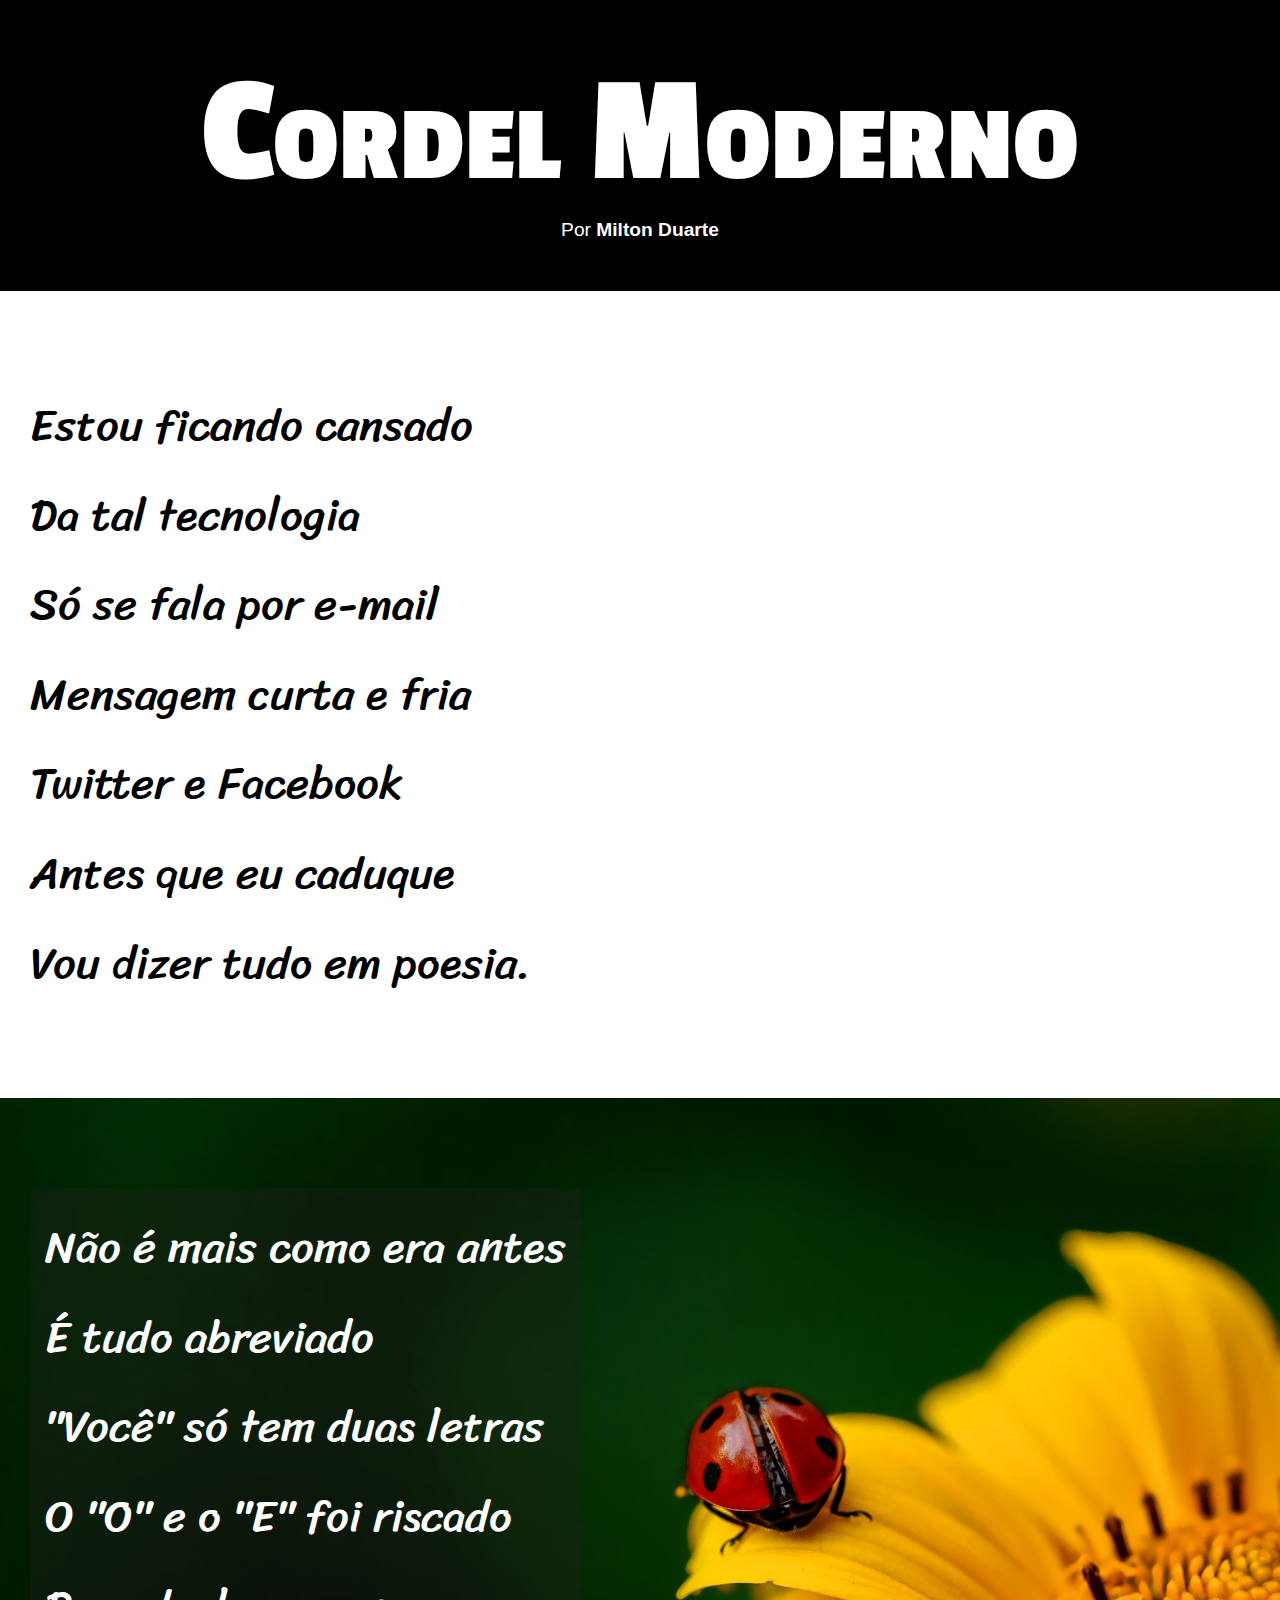
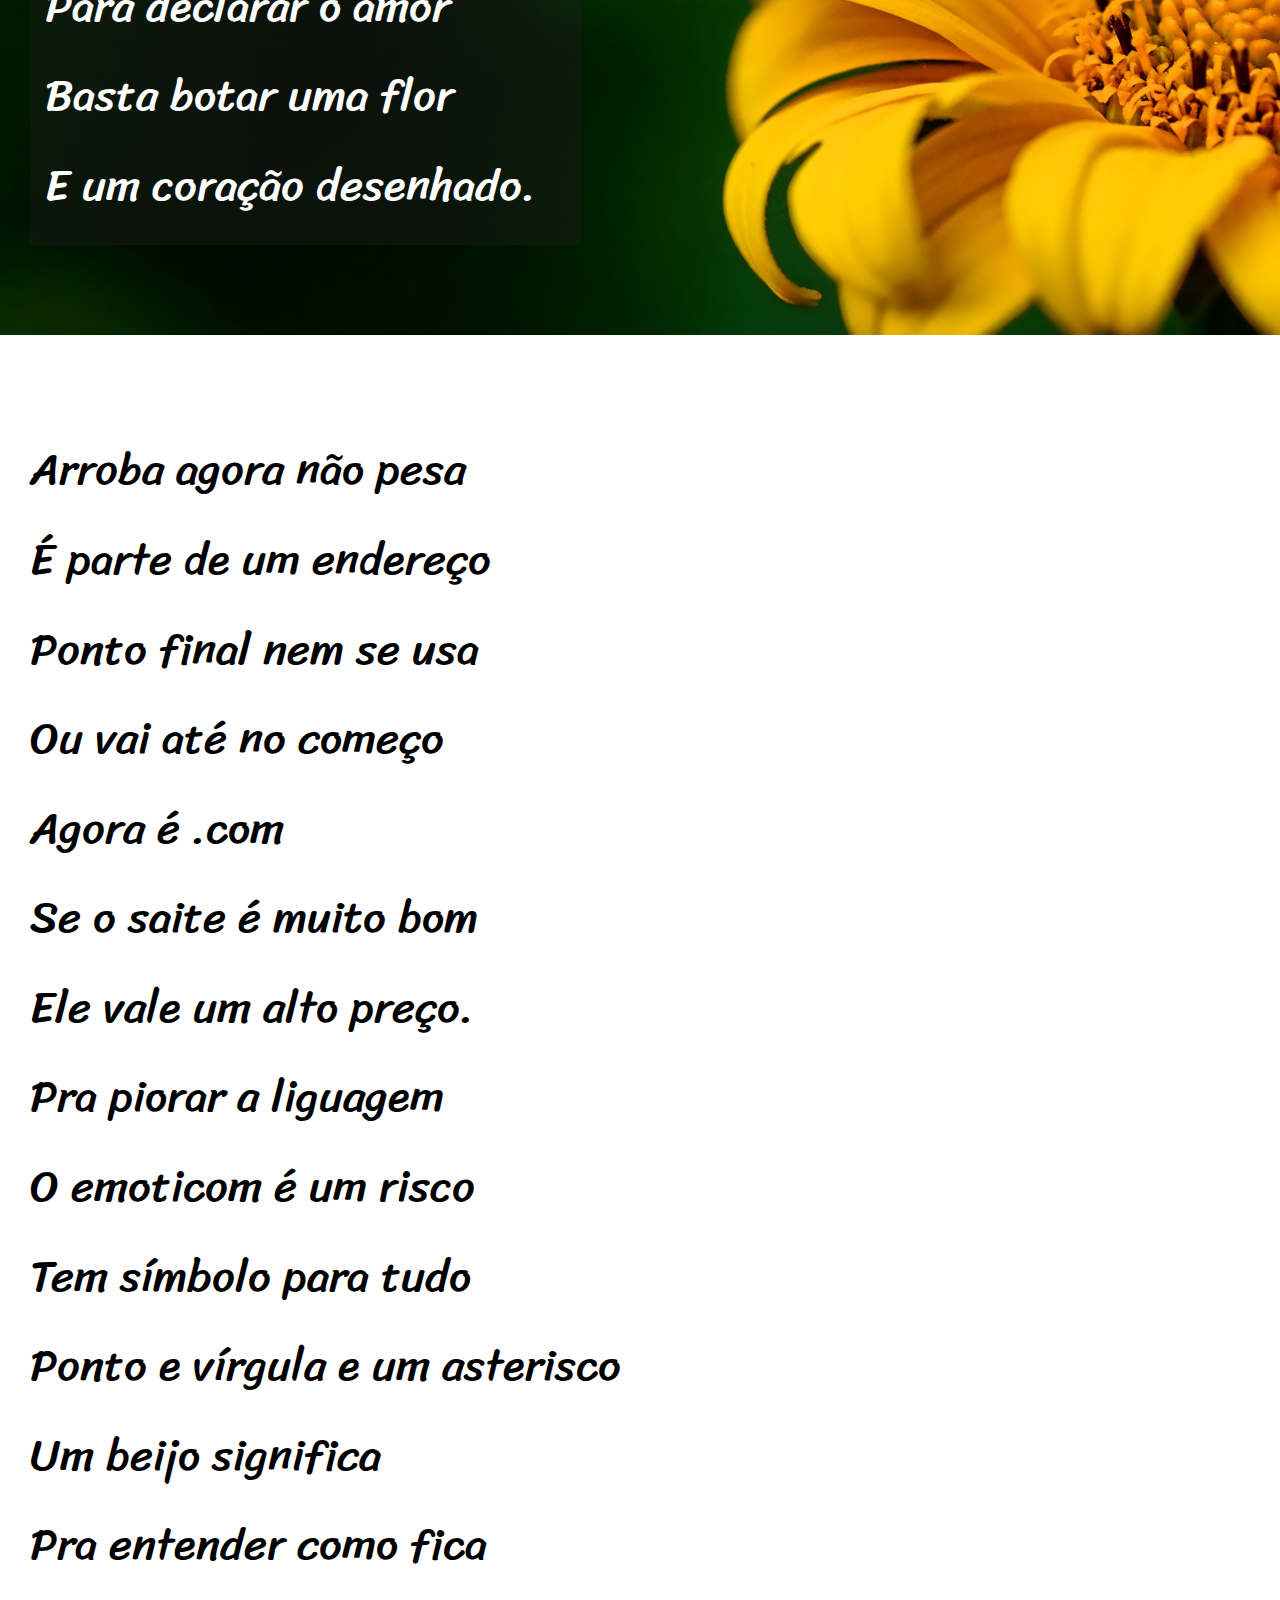
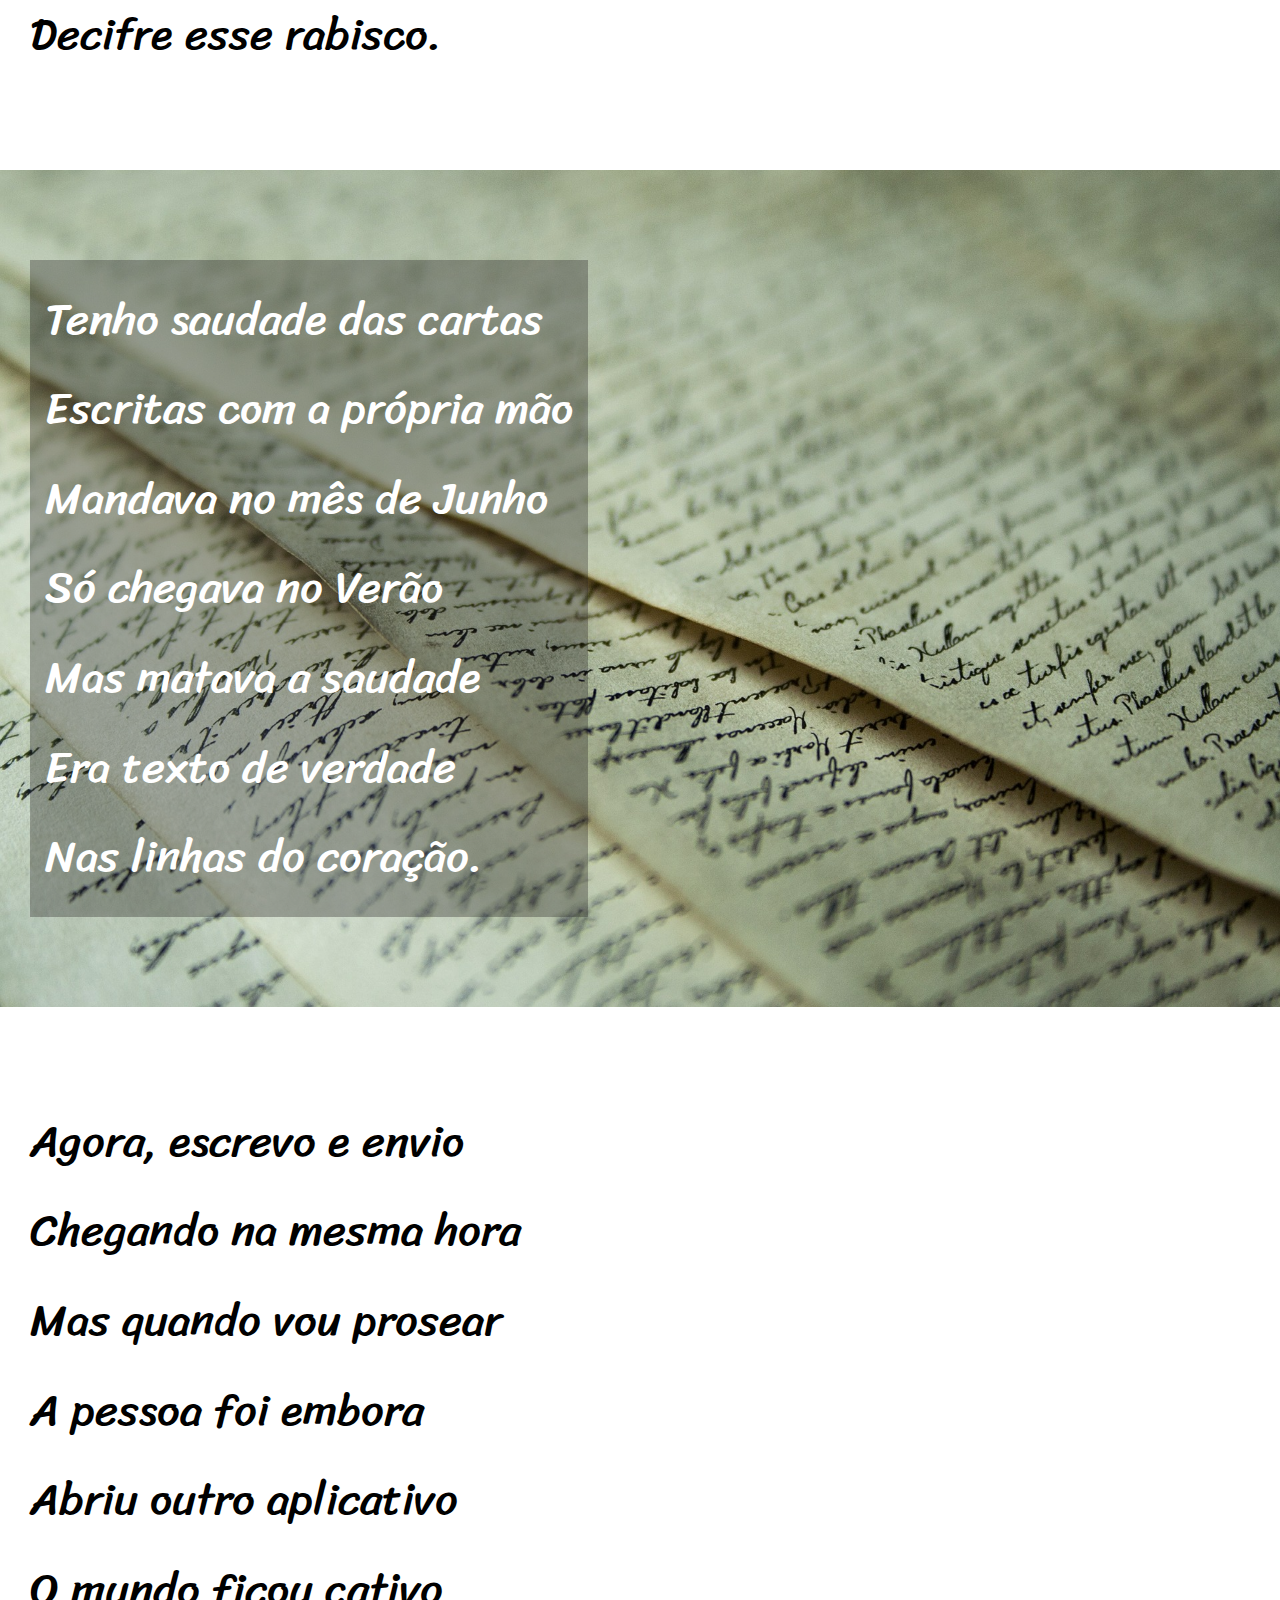
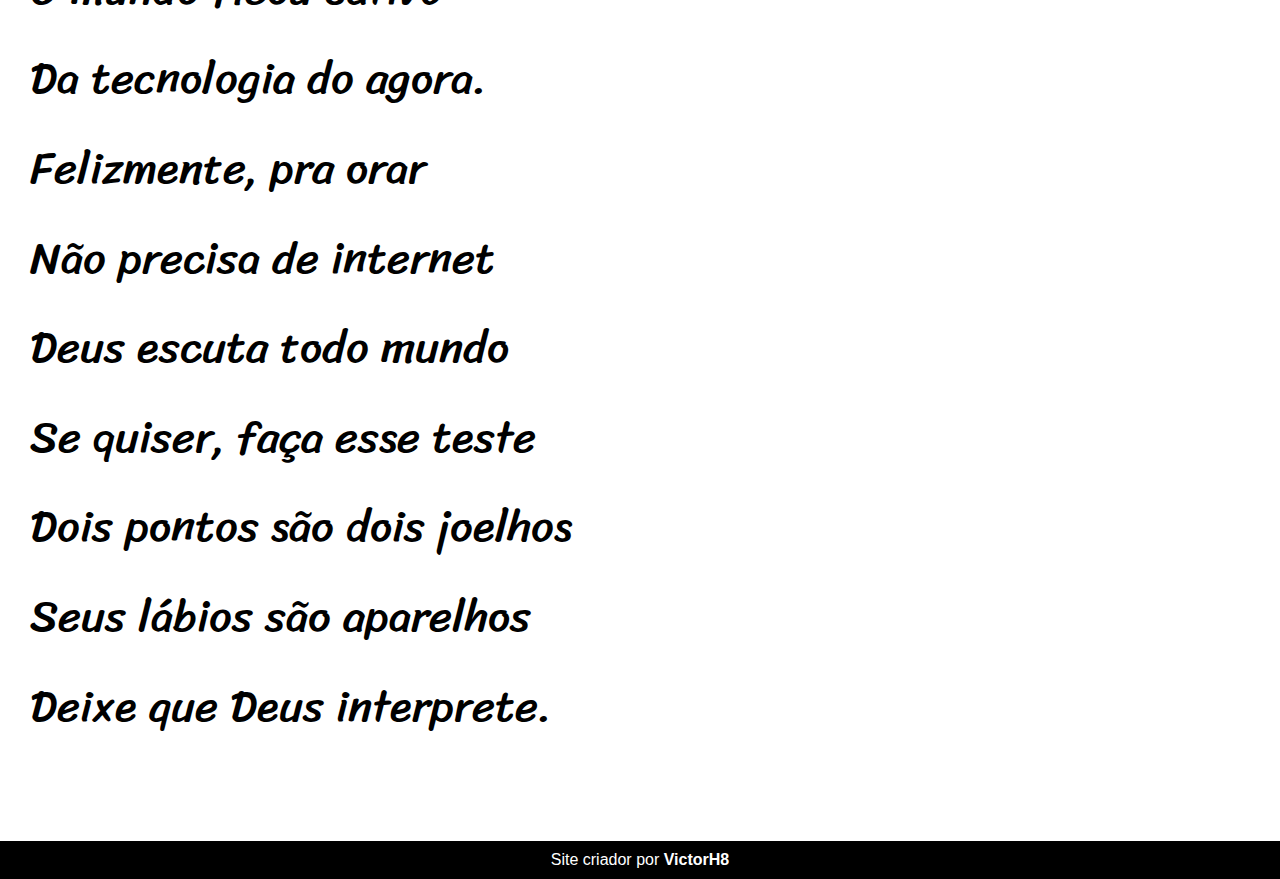
==== projeto-cordel/index.html @ ec3b974e "Atualizando meus styles" ====
<!DOCTYPE html>
<html lang="pt-br">
<head>
    <meta charset="UTF-8">
    <meta http-equiv="X-UA-Compatible" content="IE=edge">
    <meta name="viewport" content="width=device-width, initial-scale=1.0">
    <link rel="stylesheet" href="style.css">
    <title>Cordel Moderno</title>
</head>
<body>

    <header>
        <h1>Cordel Moderno</h1>
        <p>Por <a href="https://www.recantodasletras.com.br/poesias/3186743" target="_blank">Milton Duarte</a></p>
    </header>

    <section class="normal">
        <p>
            Estou ficando cansado <br>
            Da tal tecnologia <br>
            Só se fala por e-mail <br>
            Mensagem curta e fria <br>
            Twitter e Facebook <br>
            Antes que eu caduque <br>
            Vou dizer tudo em poesia. <br>
        </p>
    </section>

    <section class="imagem1">
        <p>
            Não é mais como era antes <br>
            É tudo abreviado <br>
            "Você" só tem duas letras <br>
            O "O" e o "E" foi riscado <br>
            Para declarar o amor <br>
            Basta botar uma flor <br>
            E um coração desenhado. <br>
        </p>
    </section>

    <section  class="normal">
        <p>
            Arroba agora não pesa <br>
            É parte de um endereço <br>
            Ponto final nem se usa <br>
            Ou vai até no começo <br>
            Agora é .com <br>
            Se o saite é muito bom <br>
            Ele vale um alto preço. <br>
            
            Pra piorar a liguagem <br>
            O emoticom é um risco <br>
            Tem símbolo para tudo <br>
            Ponto e vírgula e um asterisco <br>
            Um beijo significa <br>
            Pra entender como fica <br>
            Decifre esse rabisco. <br>
        </p>
    </section>

    <section class="imagem2">
        <p>
            Tenho saudade das cartas <br>
            Escritas com a própria mão <br>
            Mandava no mês de Junho <br>
            Só chegava no Verão <br>
            Mas matava a saudade <br>
            Era texto de verdade <br>
            Nas linhas do coração. <br>
        </p>
    </section>

    <section class="normal">
        <p>
            Agora, escrevo e envio <br>
            Chegando na mesma hora <br>
            Mas quando vou prosear <br>
            A pessoa foi embora <br>
            Abriu outro aplicativo <br>
            O mundo ficou cativo <br>
            Da tecnologia do agora. <br>
            
            Felizmente, pra orar <br>
            Não precisa de internet <br>
            Deus escuta todo mundo <br>
            Se quiser, faça esse teste <br>
            Dois pontos são dois joelhos <br>
            Seus lábios são aparelhos <br>
            Deixe que Deus interprete. <br>
        </p>
    </section>

    <footer>
        <p>Site criador por <a href="https://github.com/VictorH8" target="_blank">VictorH8</a></p>
    </footer>

</body>
</html>
---- projeto-cordel/style.css ----
@charset "UTF-8";
@import url('https://fonts.googleapis.com/css2?family=Passion+One&display=swap');
@import url('https://fonts.googleapis.com/css2?family=Sriracha&display=swap');

:root {
    --fonte01: Arial, Helvetica, sans-serif;
    --fonte02: 'Passion One', sans-serif;
    --fonte03:  'Sriracha', sans-serif;
}

* {
    margin: 0;
    padding: 0;
}

html , body {
    min-height: 100%;
    font-family: var(--fonte01);
}

header {
    color: white;
    background-color: black;
    text-align: center;
    padding-top: 50px;
}

header > h1 {
    font-variant: small-caps;
    font-family: var(--fonte02);
    font-size: 12vw;
}

header > p {
    padding-bottom: 50px;
    font-size: 1.2em;
}

header a {
    text-decoration: none;
    color: white;
    font-weight: bolder;
}

section {
    font-family: var(--fonte03);
    padding-top: 10vh;
    padding-bottom: 10vh;
    padding-left: 30px;
    line-height: 2em;
    font-size: 3.5vw;
}

section.normal {
    background-color: white;
}

section.imagem1 {
    background-image: url(img/background001.jpg);
    background-size: 100% 100%;
}

section.imagem2 {
    background-image: url(img/background002.jpg);
    background-size: 100% 100%;
}

section.imagem1 p {
    background-color: rgba(32, 31, 31, 0.329);
    color: white;
    display: inline-block;
    padding: 15px;
}

section.imagem2 p {
    background-color: rgba(32, 31, 31, 0.329);
    color: white;
    display: inline-block;
    padding: 15px;
}

footer {
    text-align: center;
    color: white;
    background-color: black;
    padding: 10px;

}

a:hover {
    border-bottom: 2px solid white;
}

footer a {
    text-decoration: none;
    color: white;
    font-weight: bolder;
}
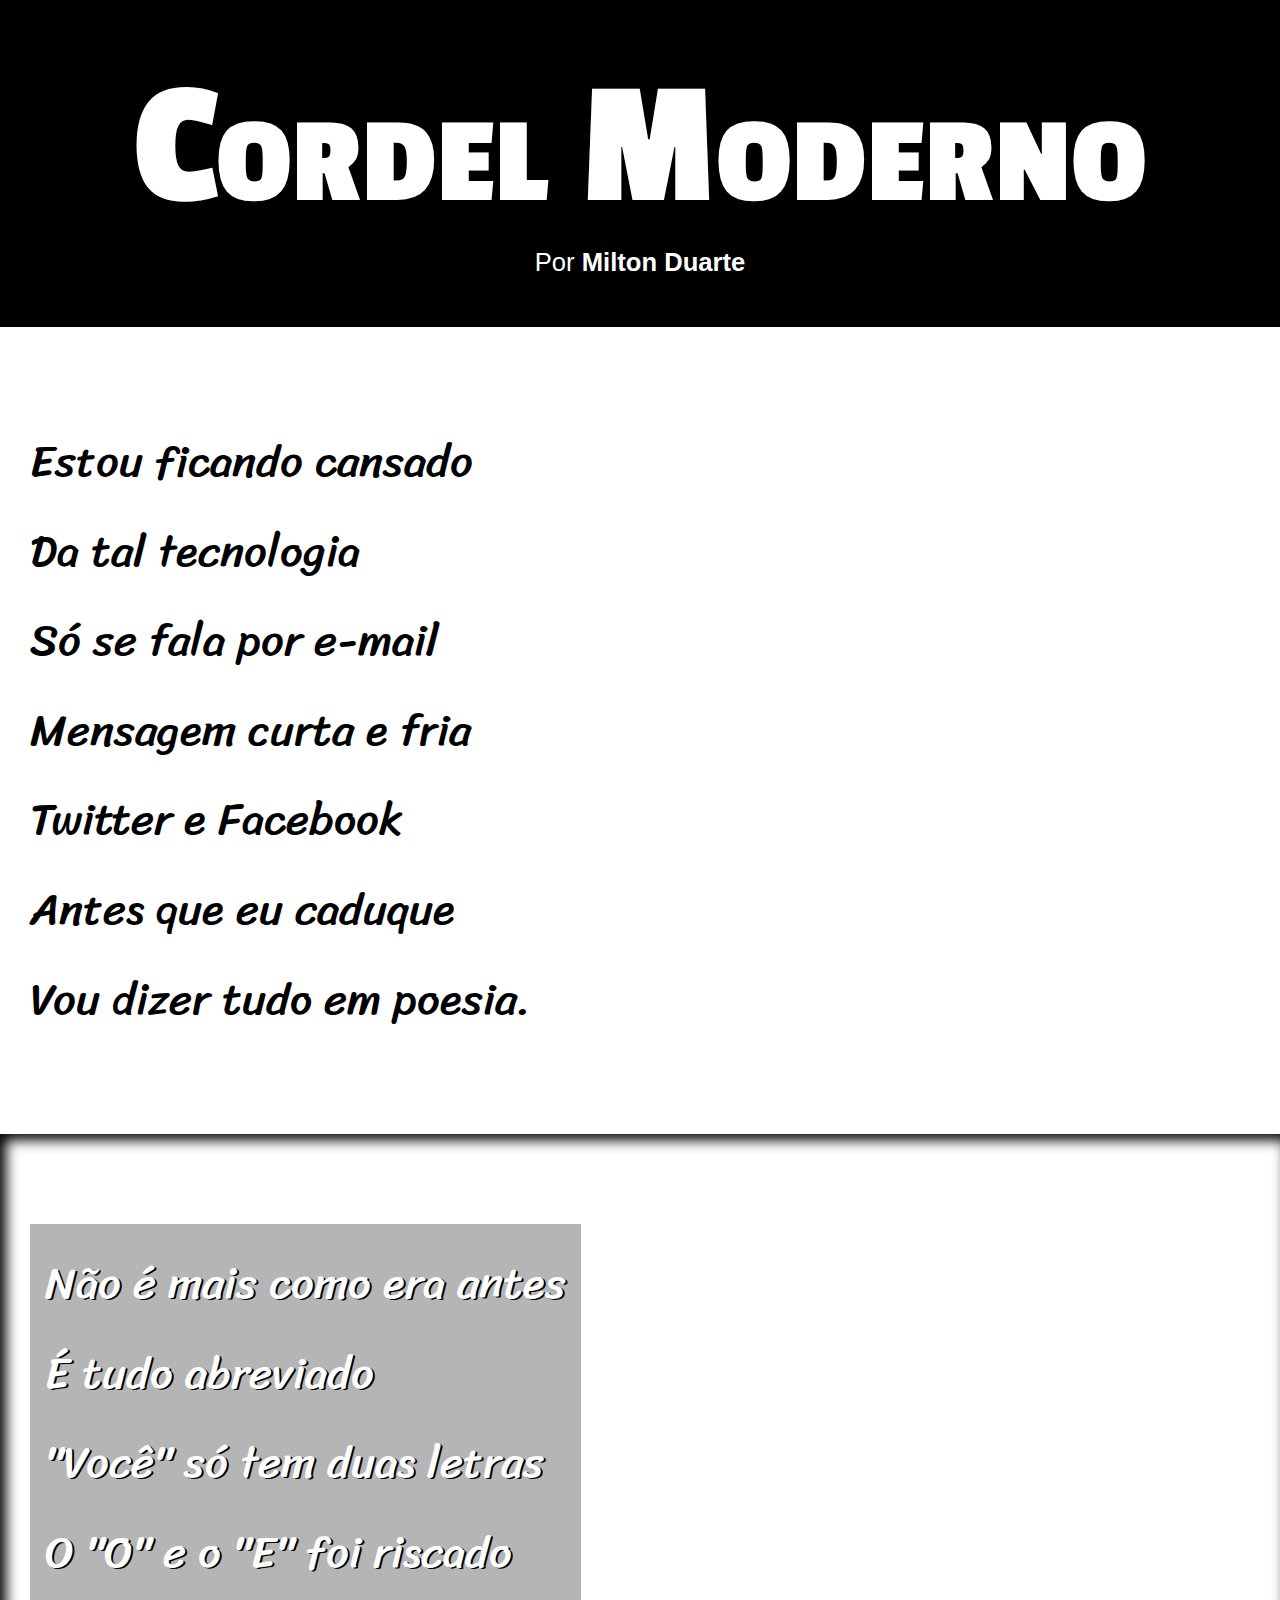
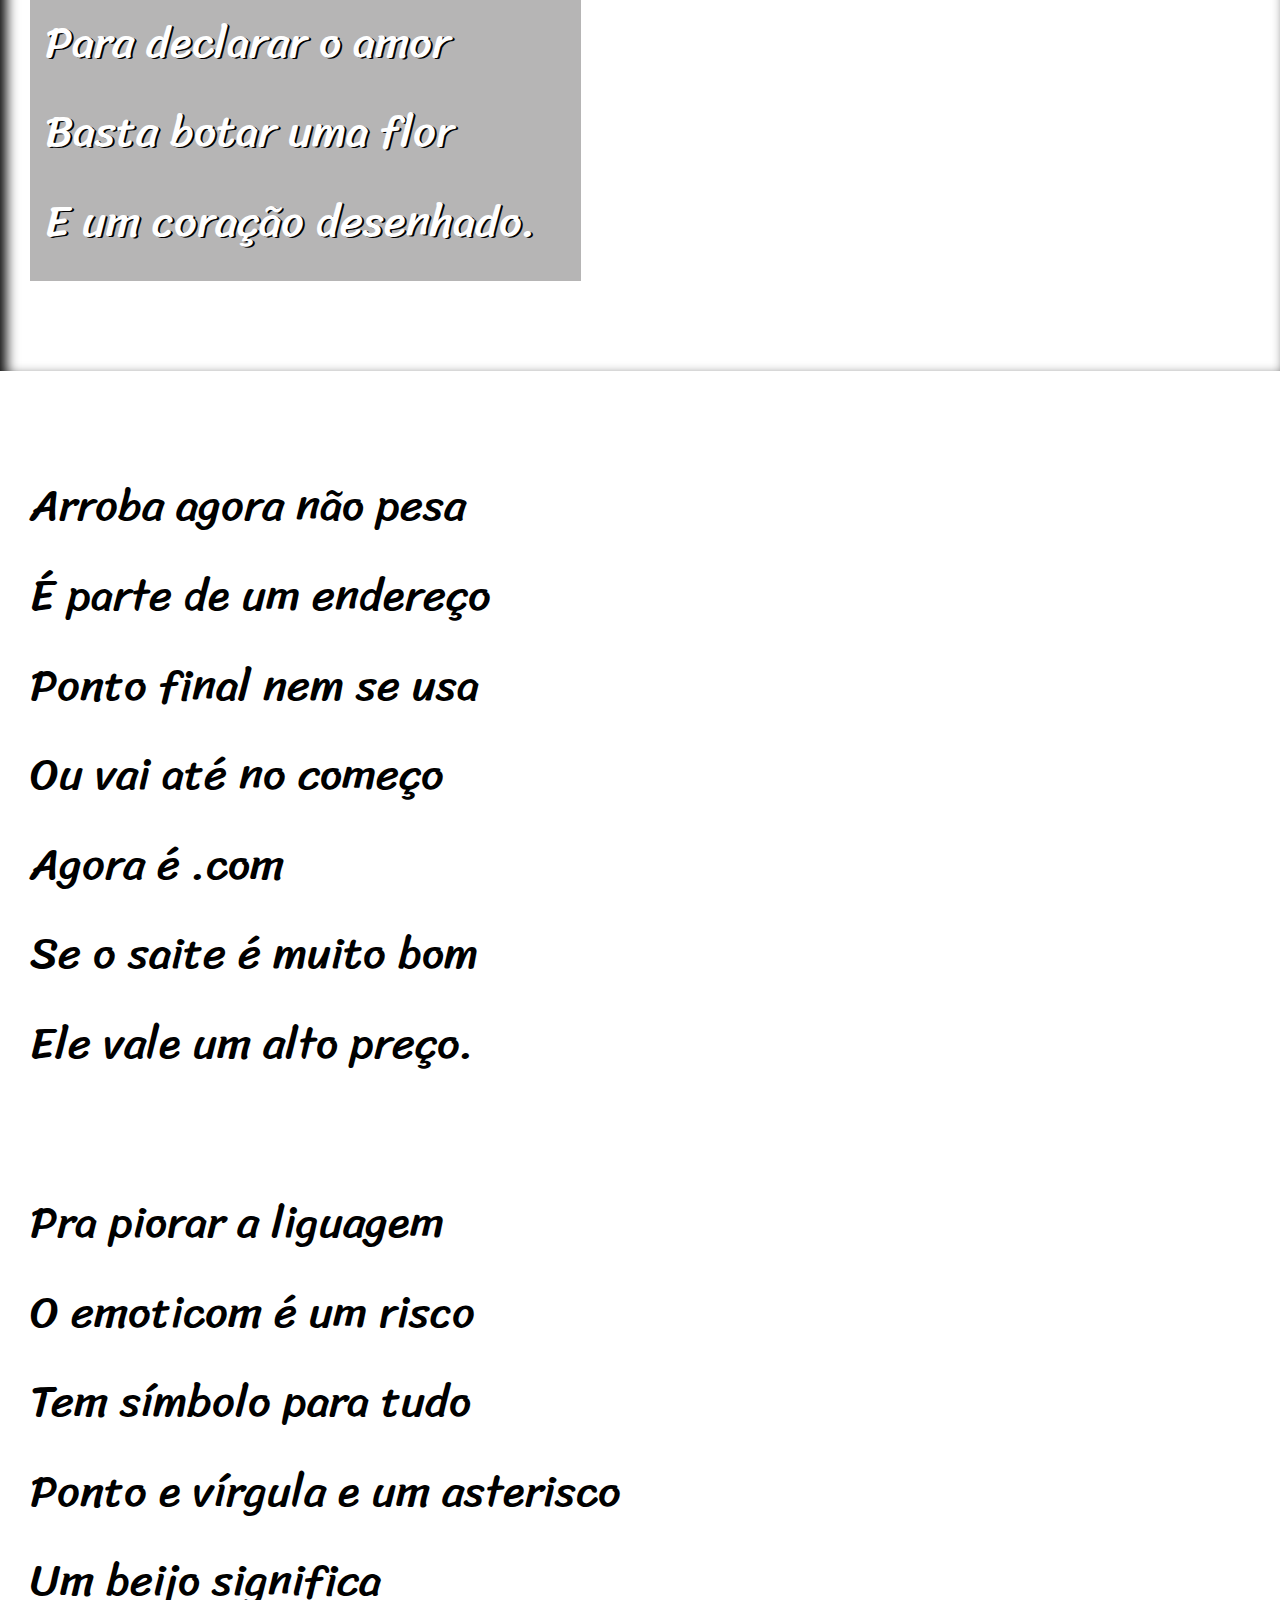
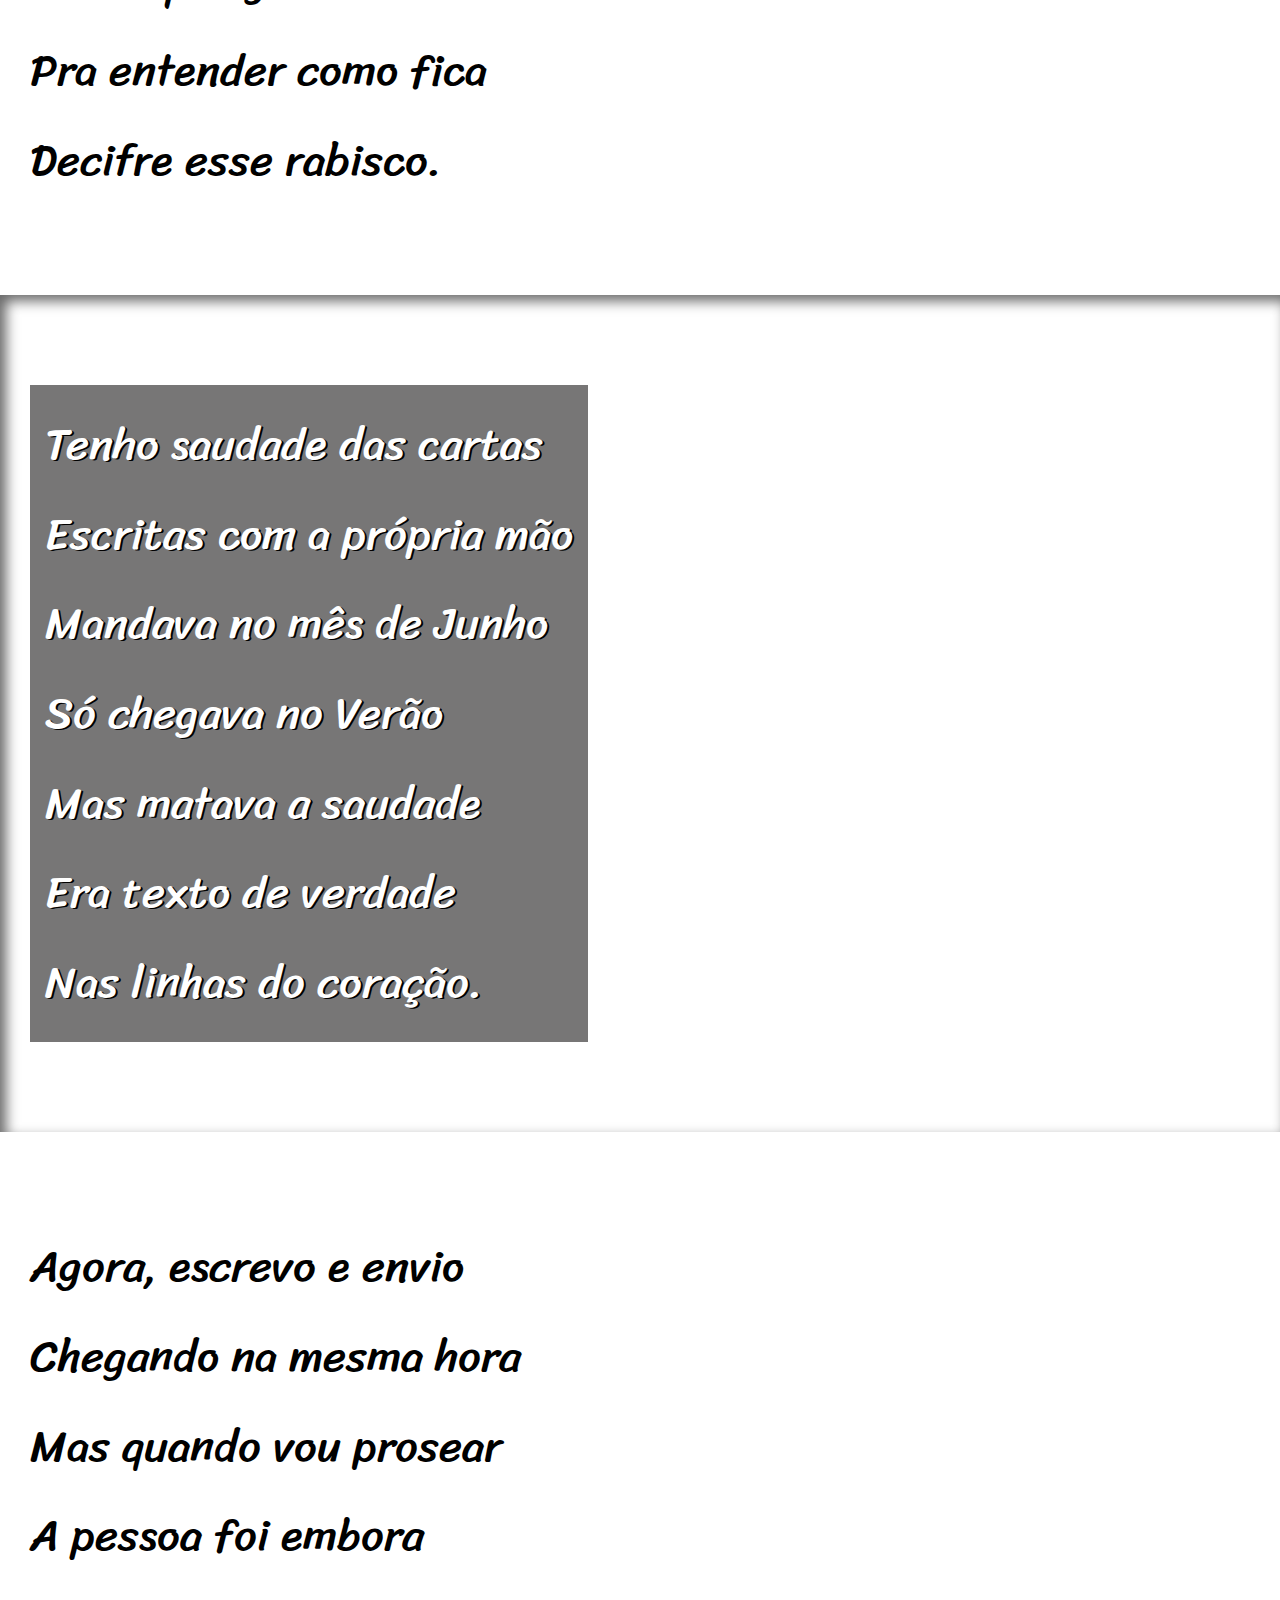
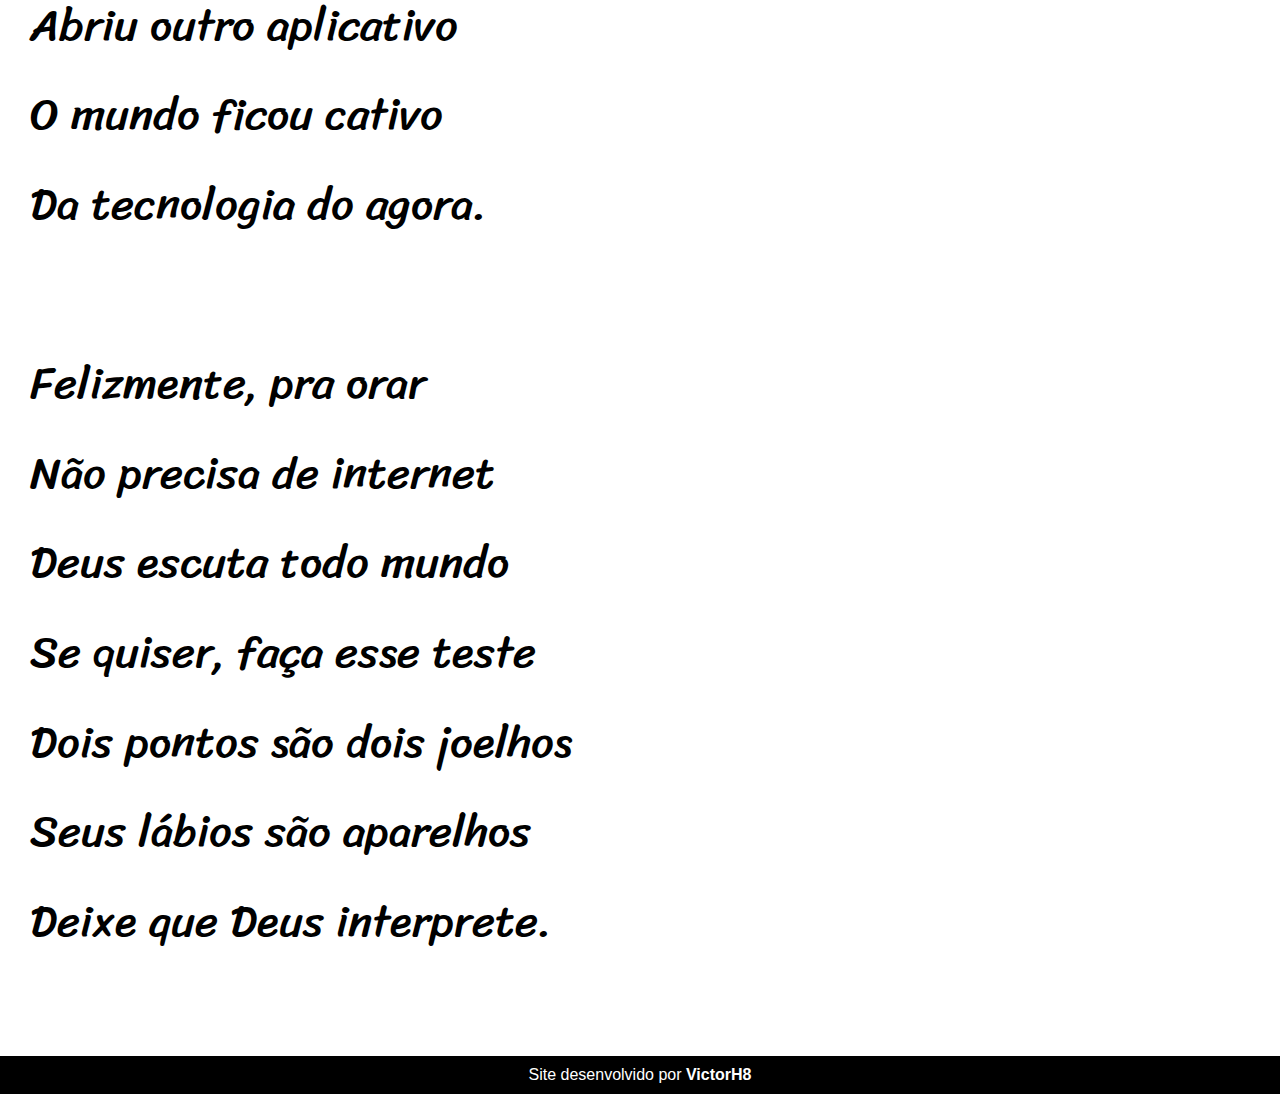
==== commit 112a64f7: "finalizei meu projeto" ====
--- a/projeto-cordel/index.html
+++ b/projeto-cordel/index.html
@@ -1,98 +1,106 @@
 <!DOCTYPE html>
 <html lang="pt-br">
-<head>
-    <meta charset="UTF-8">
-    <meta http-equiv="X-UA-Compatible" content="IE=edge">
-    <meta name="viewport" content="width=device-width, initial-scale=1.0">
-    <link rel="stylesheet" href="style.css">
+  <head>
+    <meta charset="UTF-8" />
+    <meta http-equiv="X-UA-Compatible" content="IE=edge" />
+    <meta name="viewport" content="width=device-width, initial-scale=1.0" />
+    <link rel="stylesheet" href="style.css" />
     <title>Cordel Moderno</title>
-</head>
-<body>
-
+  </head>
+  <body>
     <header>
-        <h1>Cordel Moderno</h1>
-        <p>Por <a href="https://www.recantodasletras.com.br/poesias/3186743" target="_blank">Milton Duarte</a></p>
+      <h1>Cordel Moderno</h1>
+      <p>
+        Por
+        <a
+          href="https://www.recantodasletras.com.br/poesias/3186743"
+          target="_blank"
+          >Milton Duarte</a
+        >
+      </p>
     </header>
 
     <section class="normal">
-        <p>
-            Estou ficando cansado <br>
-            Da tal tecnologia <br>
-            Só se fala por e-mail <br>
-            Mensagem curta e fria <br>
-            Twitter e Facebook <br>
-            Antes que eu caduque <br>
-            Vou dizer tudo em poesia. <br>
-        </p>
+      <p>
+        Estou ficando cansado <br />
+        Da tal tecnologia <br />
+        Só se fala por e-mail <br />
+        Mensagem curta e fria <br />
+        Twitter e Facebook <br />
+        Antes que eu caduque <br />
+        Vou dizer tudo em poesia. <br />
+      </p>
     </section>
 
     <section class="imagem1">
-        <p>
-            Não é mais como era antes <br>
-            É tudo abreviado <br>
-            "Você" só tem duas letras <br>
-            O "O" e o "E" foi riscado <br>
-            Para declarar o amor <br>
-            Basta botar uma flor <br>
-            E um coração desenhado. <br>
-        </p>
+      <p>
+        Não é mais como era antes <br />
+        É tudo abreviado <br />
+        "Você" só tem duas letras <br />
+        O "O" e o "E" foi riscado <br />
+        Para declarar o amor <br />
+        Basta botar uma flor <br />
+        E um coração desenhado. <br />
+      </p>
     </section>
 
-    <section  class="normal">
-        <p>
-            Arroba agora não pesa <br>
-            É parte de um endereço <br>
-            Ponto final nem se usa <br>
-            Ou vai até no começo <br>
-            Agora é .com <br>
-            Se o saite é muito bom <br>
-            Ele vale um alto preço. <br>
-            
-            Pra piorar a liguagem <br>
-            O emoticom é um risco <br>
-            Tem símbolo para tudo <br>
-            Ponto e vírgula e um asterisco <br>
-            Um beijo significa <br>
-            Pra entender como fica <br>
-            Decifre esse rabisco. <br>
-        </p>
+    <section class="normal">
+      <p>
+        Arroba agora não pesa <br />
+        É parte de um endereço <br />
+        Ponto final nem se usa <br />
+        Ou vai até no começo <br />
+        Agora é .com <br />
+        Se o saite é muito bom <br />
+        Ele vale um alto preço. <br />
+        <br />
+        Pra piorar a liguagem <br />
+        O emoticom é um risco <br />
+        Tem símbolo para tudo <br />
+        Ponto e vírgula e um asterisco <br />
+        Um beijo significa <br />
+        Pra entender como fica <br />
+        Decifre esse rabisco. <br />
+      </p>
     </section>
 
     <section class="imagem2">
-        <p>
-            Tenho saudade das cartas <br>
-            Escritas com a própria mão <br>
-            Mandava no mês de Junho <br>
-            Só chegava no Verão <br>
-            Mas matava a saudade <br>
-            Era texto de verdade <br>
-            Nas linhas do coração. <br>
-        </p>
+      <p>
+        Tenho saudade das cartas <br />
+        Escritas com a própria mão <br />
+        Mandava no mês de Junho <br />
+        Só chegava no Verão <br />
+        Mas matava a saudade <br />
+        Era texto de verdade <br />
+        Nas linhas do coração. <br />
+      </p>
     </section>
 
     <section class="normal">
-        <p>
-            Agora, escrevo e envio <br>
-            Chegando na mesma hora <br>
-            Mas quando vou prosear <br>
-            A pessoa foi embora <br>
-            Abriu outro aplicativo <br>
-            O mundo ficou cativo <br>
-            Da tecnologia do agora. <br>
-            
-            Felizmente, pra orar <br>
-            Não precisa de internet <br>
-            Deus escuta todo mundo <br>
-            Se quiser, faça esse teste <br>
-            Dois pontos são dois joelhos <br>
-            Seus lábios são aparelhos <br>
-            Deixe que Deus interprete. <br>
-        </p>
+      <p>
+        Agora, escrevo e envio <br />
+        Chegando na mesma hora <br />
+        Mas quando vou prosear <br />
+        A pessoa foi embora <br />
+        Abriu outro aplicativo <br />
+        O mundo ficou cativo <br />
+        Da tecnologia do agora. <br />
+        <br />
+        Felizmente, pra orar <br />
+        Não precisa de internet <br />
+        Deus escuta todo mundo <br />
+        Se quiser, faça esse teste <br />
+        Dois pontos são dois joelhos <br />
+        Seus lábios são aparelhos <br />
+        Deixe que Deus interprete. <br />
+      </p>
     </section>
 
     <footer>
-        <p>Site criador por <a href="https://github.com/VictorH8" target="_blank">VictorH8</a></p>
+      <p>
+        Site desenvolvido por
+        <a href="https://github.com/VictorH8" target="_blank">VictorH8</a>
+      </p>
     </footer>
-
-</body>
-</html>+  </body>
+</html>
--- a/projeto-cordel/style.css
+++ b/projeto-cordel/style.css
@@ -1,98 +1,107 @@
 @charset "UTF-8";
-@import url('https://fonts.googleapis.com/css2?family=Passion+One&display=swap');
-@import url('https://fonts.googleapis.com/css2?family=Sriracha&display=swap');
+@import url("https://fonts.googleapis.com/css2?family=Passion+One&display=swap");
+@import url("https://fonts.googleapis.com/css2?family=Sriracha&display=swap");
 
 :root {
-    --fonte01: Arial, Helvetica, sans-serif;
-    --fonte02: 'Passion One', sans-serif;
-    --fonte03:  'Sriracha', sans-serif;
+  --fonte01: Arial, Helvetica, sans-serif;
+  --fonte02: "Passion One", sans-serif;
+  --fonte03: "Sriracha", sans-serif;
 }
 
 * {
-    margin: 0;
-    padding: 0;
+  margin: 0;
+  padding: 0;
 }
 
-html , body {
-    min-height: 100%;
-    font-family: var(--fonte01);
+html,
+body {
+  min-height: 100%;
+  font-family: var(--fonte01);
 }
 
 header {
-    color: white;
-    background-color: black;
-    text-align: center;
-    padding-top: 50px;
+  color: white;
+  background-color: black;
+  text-align: center;
+  padding-top: 50px;
 }
 
 header > h1 {
-    font-variant: small-caps;
-    font-family: var(--fonte02);
-    font-size: 12vw;
+  font-variant: small-caps;
+  font-family: var(--fonte02);
+  font-size: 14vw;
 }
 
 header > p {
-    padding-bottom: 50px;
-    font-size: 1.2em;
+  padding-bottom: 50px;
+  font-size: 2vw;
 }
 
 header a {
-    text-decoration: none;
-    color: white;
-    font-weight: bolder;
+  text-decoration: none;
+  color: white;
+  font-weight: bolder;
 }
 
 section {
-    font-family: var(--fonte03);
-    padding-top: 10vh;
-    padding-bottom: 10vh;
-    padding-left: 30px;
-    line-height: 2em;
-    font-size: 3.5vw;
+  font-family: var(--fonte03);
+  padding-top: 10vh;
+  padding-bottom: 10vh;
+  padding-left: 30px;
+  line-height: 2em;
+  font-size: 3.5vw;
 }
 
 section.normal {
-    background-color: white;
+  background-color: white;
 }
 
 section.imagem1 {
-    background-image: url(img/background001.jpg);
-    background-size: 100% 100%;
+  background-image: url(img/background001.jpg);
+  background-size: cover;
+  background-repeat: no-repeat;
+  background-position: right center;
+  background-attachment: fixed;
+  text-shadow: 2px 1px 0px black;
+  box-shadow: inset 6px 6px 13px 0px black;
 }
 
 section.imagem2 {
-    background-image: url(img/background002.jpg);
-    background-size: 100% 100%;
+  background-image: url(img/background002.jpg);
+  background-size: cover;
+  background-attachment: fixed;
+  background-position: right center;
+  text-shadow: 2px 1px 0px black;
+  box-shadow: inset 6px 6px 13px 0px rgba(0, 0, 0, 0.596);
 }
 
 section.imagem1 p {
-    background-color: rgba(32, 31, 31, 0.329);
-    color: white;
-    display: inline-block;
-    padding: 15px;
+  background-color: rgba(32, 31, 31, 0.329);
+  color: white;
+  display: inline-block;
+  padding: 15px;
 }
 
 section.imagem2 p {
-    background-color: rgba(32, 31, 31, 0.329);
-    color: white;
-    display: inline-block;
-    padding: 15px;
+  background-color: rgba(32, 31, 31, 0.61);
+  color: white;
+  display: inline-block;
+  padding: 15px;
 }
 
 footer {
-    text-align: center;
-    color: white;
-    background-color: black;
-    padding: 10px;
-
+  text-align: center;
+  color: white;
+  background-color: black;
+  padding: 10px;
 }
 
 a:hover {
-    border-bottom: 2px solid white;
+  border-bottom: 2px solid white;
 }
 
 footer a {
-    text-decoration: none;
-    color: white;
-    font-weight: bolder;
+  text-decoration: none;
+  color: white;
+  font-weight: bolder;
 }
